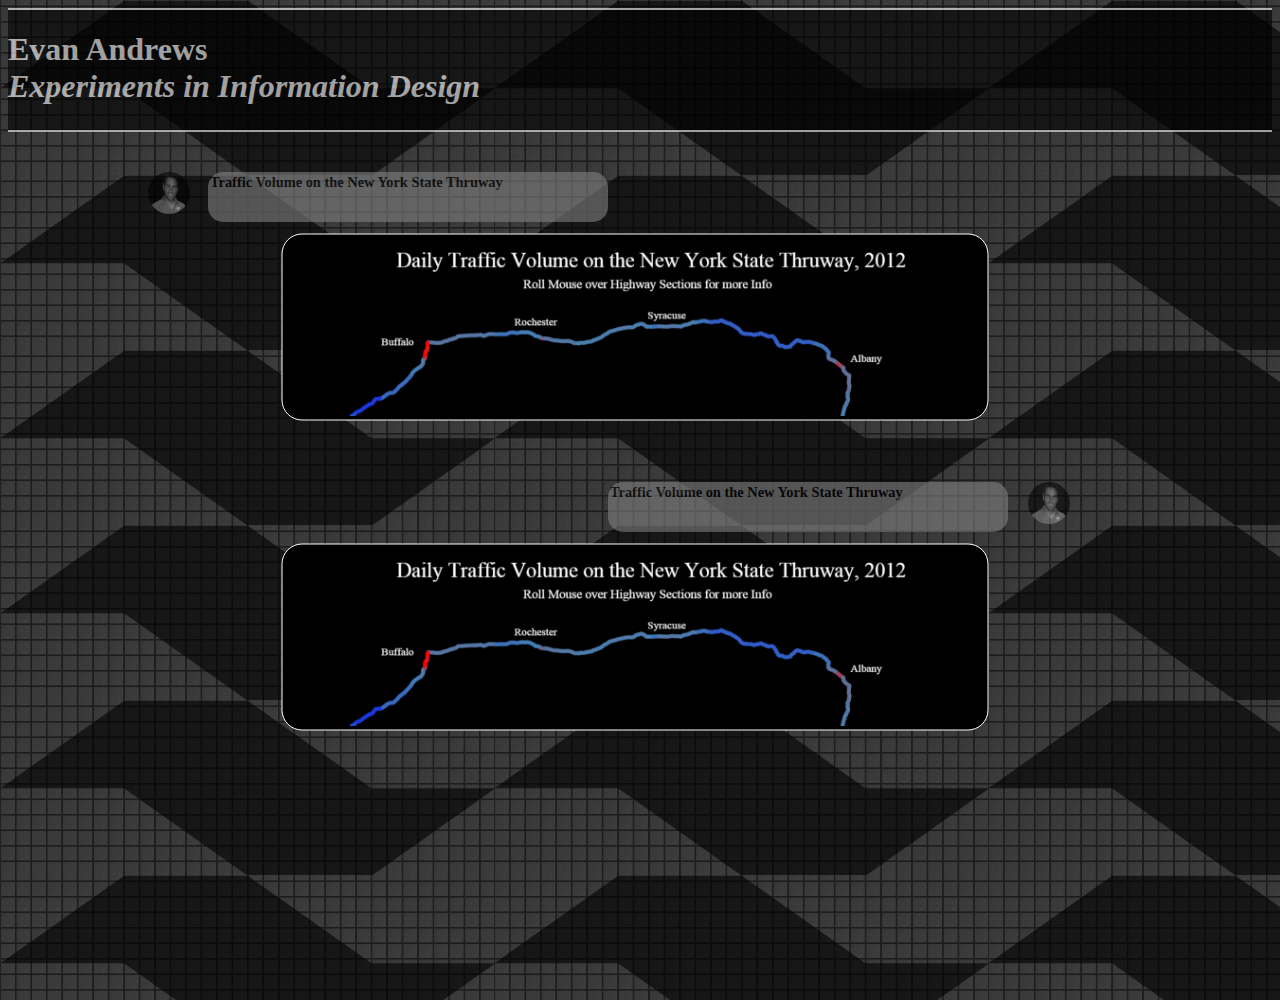
==== index.html @ 9ab16859 "initial commit" ====
<!DOCTYPE html>
<html lang="en"><head>
<title>Home</title>
<meta http-equiv="Content-Type" content="text/html;charset=utf-8">
<link rel="stylesheet" href="css/style.css" type="text/css">
</head>

<body>
<div id="headerBox">
<h1>Evan Andrews <br><em> Experiments in Information Design</em></h1>
</div>
<div id=floatBox>
</div>

<!--Project Section-->
<div id="titleBox" class="titleBoxLeft" style="width: 400px; margin-left: 200px">
  <h3>Traffic Volume on the New York State Thruway</h3>
  <img class="face" src="img/bg/EA.jpg"  height="42" width="42" x="-30" style="top: -35px; left: -60px"/>
</div>
<svg class="projectSvg" height="230" width="710"> 
  <a xlink:href="http://www.google.com">
    <g transform="translate(4,4)">  <!--to place a border around the clip, need to minor adjust positioning of many elements-->  
      <defs>
        <clipPath id="clipPath" x="0" y="0">
          <rect x="0" y="0" width="700" height="180" rx="20" ry="20" stroke="white" stroke-width="1" fill="black"/>
        </clipPath>
      </defs>
      <!--repeat clip path for border, but with height a couple pixels higher bc image sits ontop of border-->
      <rect x="-2" y="-2" width="706" height="186" rx="20" ry="20" stroke="white" stroke-width="1" fill="black"/>
      <image x="50" y="0" height="180" width="600" xlink:href="img/prj/nysthruway.png" style="clip-path: url(#clipPath); " />
    </g>
  </a>
</svg>
<!--End of Project Section-->

<!--Project Section-->
<div id="titleBox" class="titleBoxRight" style="width: 400px; margin-left: 600px">
  <h3>Traffic Volume on the New York State Thruway</h3>
  <img class="face" src="img/bg/EA.jpg"  height="42" width="42" x="-30" style="top: -35px; left: 420px"/>
</div>
<svg class="projectSvg" height="230" width="710"> 
  <a xlink:href="http://www.google.com">
    <g transform="translate(4,4)">  <!--to place a border around the clip, need to minor adjust positioning of many elements-->  
      <defs>
        <clipPath id="clipPath" x="0" y="0">
          <rect x="0" y="0" width="700" height="180" rx="20" ry="20" stroke="white" stroke-width="1" fill="black"/>
        </clipPath>
      </defs>
      <!--repeat clip path for border, but with height a couple pixels higher bc image sits ontop of border-->
      <rect x="-2" y="-2" width="706" height="186" rx="20" ry="20" stroke="white" stroke-width="1" fill="black"/>
      <image x="50" y="0" height="180" width="600" xlink:href="img/prj/nysthruway.png" style="clip-path: url(#clipPath); " />
    </g>
  </a>
</svg>
<!--End of Project Section-->


</body>
</html>
---- css/style.css ----
html {
  }
  body {
    background-image: url('../img/bg/pvmt.png') ;
    background-repeat: repeat;
  }
  /*overlay div.  FIXME: Not filling all the way to bottom.*/
  #floatBox {
    content: "";
    background-color: black;
    top: 0;
    right: 0;
    bottom: 0;
    left: 0;
    opacity: .7;
    color: black;
    position: absolute; /*ancestor is body*/
    z-index: -1;
    height: 1000px;
  }
  /*Section Divs*/
  #headerBox {
    display: block;
    width: 100%;
    height: 120px;
    background-color: black;
    margin: 0px auto 40px auto;
    opacity: .6;
    color: white;
    border-style: solid;
    border-color: white;
    border-width: 2px 0px 2px 0px;
  }
  #titleBox {
    background-color: gray;
    height: 50px;
    opacity: .6;
    border: 2px
    border-color: gray;
    border-radius: 15px;
    /*width: 600px; make this inline to customize to text length*/  
  }
  .titleBoxLeft {
    margin: 20px auto 10px -50px;
  }
  .titleBoxRight {
    margin: 20px auto 10px 200px;
  }
  .projectSvg {
    display: block;
    width: 720px; 
    margin: 0px auto 0px auto;
  }
  .face {
    display: block;
    opacity: .9;
    border-radius: 25px;
    position: relative;
  }
  h3 {
    padding: 02px;
    font-size: .9em;
  }
  p {
    font-size: 2em;  /*1 em is 'current font size' - its relative*/
  }
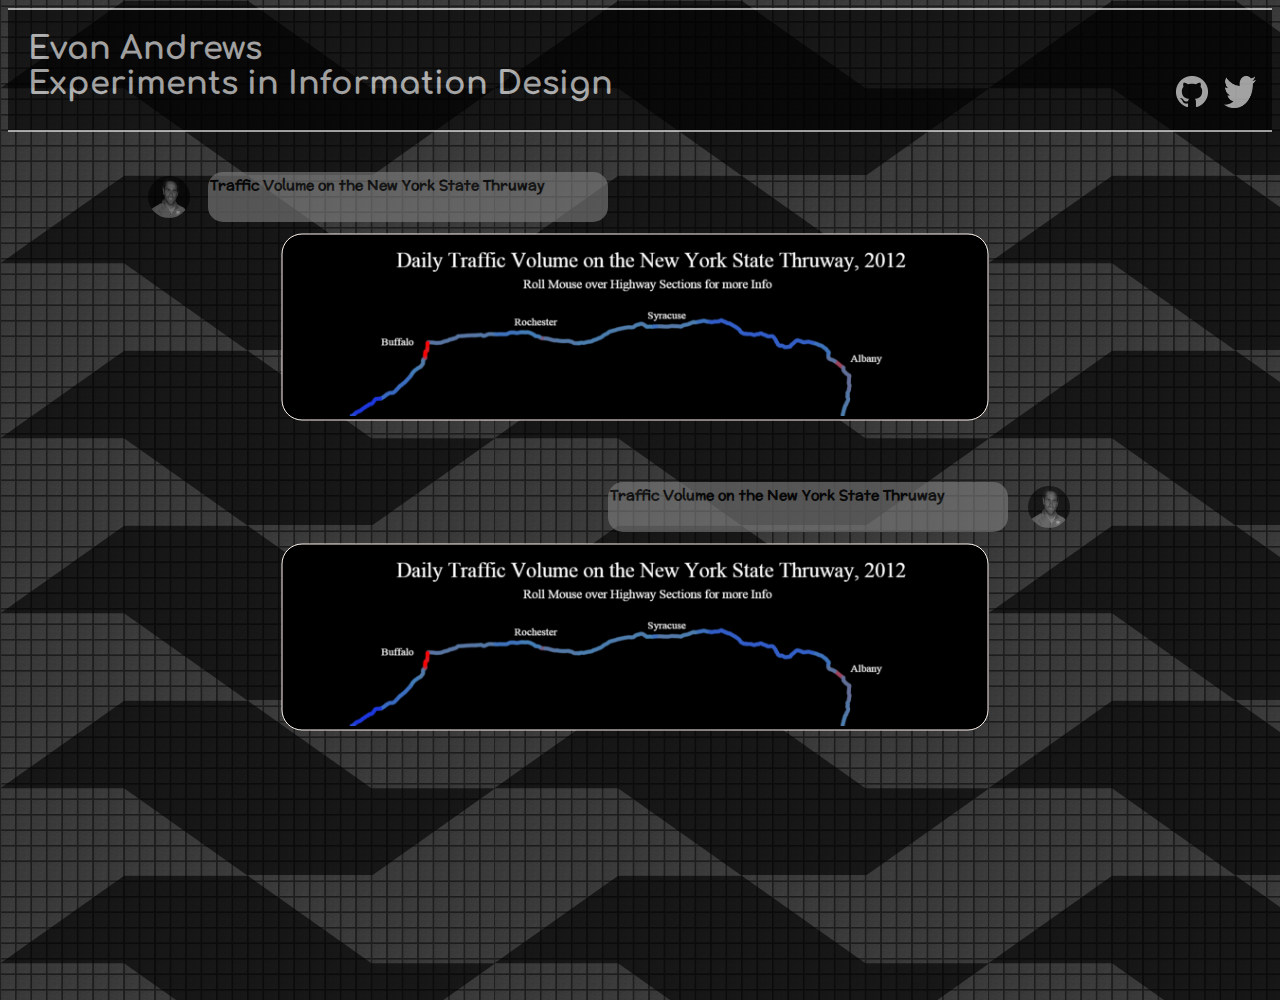
==== commit cc85c7a7: "Fonts and Icons" ====
--- a/index.html
+++ b/index.html
@@ -2,12 +2,16 @@
 <html lang="en"><head>
 <title>Home</title>
 <meta http-equiv="Content-Type" content="text/html;charset=utf-8">
+<link href='http://fonts.googleapis.com/css?family=Comfortaa|McLaren' rel='stylesheet' type='text/css'>
 <link rel="stylesheet" href="css/style.css" type="text/css">
 </head>
 
 <body>
 <div id="headerBox">
-<h1>Evan Andrews <br><em> Experiments in Information Design</em></h1>
+<h1>Evan Andrews <br>Experiments in Information Design
+  <a href="https://twitter.com/EvanSAndrews" target="_blank"><img id="twitter" src="img/icons/Twitter_logo_white.png" height="32" width="32"/></a>
+  <a href="https://github.com/esa22" target="_blank"><img id="github" src="img/icons/GitHub-Mark-Light-32px.png"/></a>
+  </h1>
 </div>
 <div id=floatBox>
 </div>
@@ -22,11 +26,11 @@
     <g transform="translate(4,4)">  <!--to place a border around the clip, need to minor adjust positioning of many elements-->  
       <defs>
         <clipPath id="clipPath" x="0" y="0">
-          <rect x="0" y="0" width="700" height="180" rx="20" ry="20" stroke="white" stroke-width="1" fill="black"/>
+          <rect x="0" y="0" width="700" height="180" rx="20" ry="20" stroke="seashell" stroke-width="1" fill="black"/>
         </clipPath>
       </defs>
       <!--repeat clip path for border, but with height a couple pixels higher bc image sits ontop of border-->
-      <rect x="-2" y="-2" width="706" height="186" rx="20" ry="20" stroke="white" stroke-width="1" fill="black"/>
+      <rect x="-2" y="-2" width="706" height="186" rx="20" ry="20" stroke="seashell" stroke-width="1" fill="black"/>
       <image x="50" y="0" height="180" width="600" xlink:href="img/prj/nysthruway.png" style="clip-path: url(#clipPath); " />
     </g>
   </a>
@@ -43,11 +47,11 @@
     <g transform="translate(4,4)">  <!--to place a border around the clip, need to minor adjust positioning of many elements-->  
       <defs>
         <clipPath id="clipPath" x="0" y="0">
-          <rect x="0" y="0" width="700" height="180" rx="20" ry="20" stroke="white" stroke-width="1" fill="black"/>
+          <rect x="0" y="0" width="700" height="180" rx="20" ry="20" stroke="seashell" stroke-width="1" fill="black"/>
         </clipPath>
       </defs>
       <!--repeat clip path for border, but with height a couple pixels higher bc image sits ontop of border-->
-      <rect x="-2" y="-2" width="706" height="186" rx="20" ry="20" stroke="white" stroke-width="1" fill="black"/>
+      <rect x="-2" y="-2" width="706" height="186" rx="20" ry="20" stroke="seashell" stroke-width="1" fill="black"/>
       <image x="50" y="0" height="180" width="600" xlink:href="img/prj/nysthruway.png" style="clip-path: url(#clipPath); " />
     </g>
   </a>
--- a/css/style.css
+++ b/css/style.css
@@ -1,4 +1,5 @@
   html {
+    min-width: 800px;
   }
   body {
     background-image: url('../img/bg/pvmt.png') ;
@@ -57,9 +58,24 @@
     border-radius: 25px;
     position: relative;
   }
+  h1 {
+    font-family: 'Comfortaa', cursive;
+    padding: 0px 0px 0px 20px;
+  }
   h3 {
     padding: 02px;
     font-size: .9em;
+    font-family: 'McLaren', cursive;
+  }
+  /*icons*/
+  img#github {
+    display: inline;
+    float: right;
+    margin: 10px 0px 0px 0px;
+  } 
+  img#twitter {
+    float: right;
+    margin: 10px 16px 16px 16px;
   }
   p {
     font-size: 2em;  /*1 em is 'current font size' - its relative*/
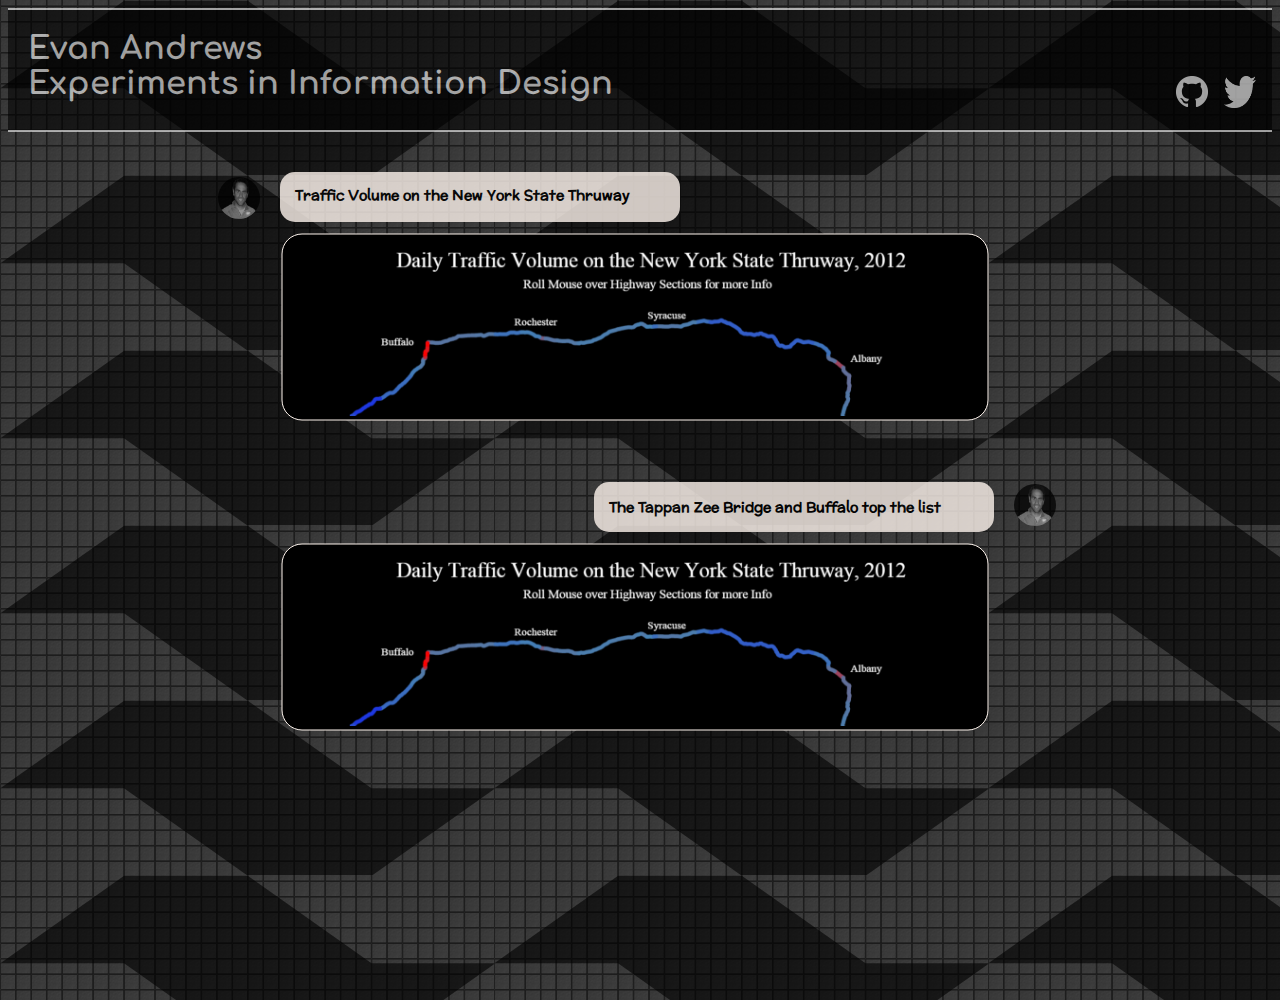
==== commit 6f53afb5: "ditto" ====
--- a/index.html
+++ b/index.html
@@ -17,9 +17,9 @@
 </div>
 
 <!--Project Section-->
-<div id="titleBox" class="titleBoxLeft" style="width: 400px; margin-left: 200px">
-  <h3>Traffic Volume on the New York State Thruway</h3>
-  <img class="face" src="img/bg/EA.jpg"  height="42" width="42" x="-30" style="top: -35px; left: -60px"/>
+<div id="titleBox" class="titleBoxLeft" style="width: 400px;">
+  <h3 style="padding: 12px 0px 0px 15px;">Traffic Volume on the New York State Thruway</h3>
+  <img class="face" src="img/bg/EA.jpg"  height="42" width="42" style="top: -42px; left: -62px"/>
 </div>
 <svg class="projectSvg" height="230" width="710"> 
   <a xlink:href="http://www.google.com">
@@ -38,9 +38,9 @@
 <!--End of Project Section-->
 
 <!--Project Section-->
-<div id="titleBox" class="titleBoxRight" style="width: 400px; margin-left: 600px">
-  <h3>Traffic Volume on the New York State Thruway</h3>
-  <img class="face" src="img/bg/EA.jpg"  height="42" width="42" x="-30" style="top: -35px; left: 420px"/>
+<div id="titleBox" class="titleBoxRight" style="width: 400px; ">
+  <h3 style="padding: 0px 0px 0px 15px;">The Tappan Zee Bridge and Buffalo top the list</h3>
+  <img class="face" src="img/bg/EA.jpg"  height="42" width="42" style="top: -48px; left: 420px"/>
 </div>
 <svg class="projectSvg" height="230" width="710"> 
   <a xlink:href="http://www.google.com">
--- a/css/style.css
+++ b/css/style.css
@@ -33,21 +33,25 @@
     border-width: 2px 0px 2px 0px;
   }
   #titleBox {
-    background-color: gray;
+    background-color: seashell;
+    color: black;
     height: 50px;
-    opacity: .6;
+    opacity: .8;
     border: 2px
     border-color: gray;
     border-radius: 15px;
     /*width: 600px; make this inline to customize to text length*/  
   }
   .titleBoxLeft {
-    margin: 20px auto 10px -50px;
+    margin: 20px auto 10px 21.5%;
+    padding: auto;
   }
   .titleBoxRight {
-    margin: 20px auto 10px 200px;
+    float: right;
+    margin: 20px 22% 10px auto;
   }
   .projectSvg {
+    clear: both;
     display: block;
     width: 720px; 
     margin: 0px auto 0px auto;
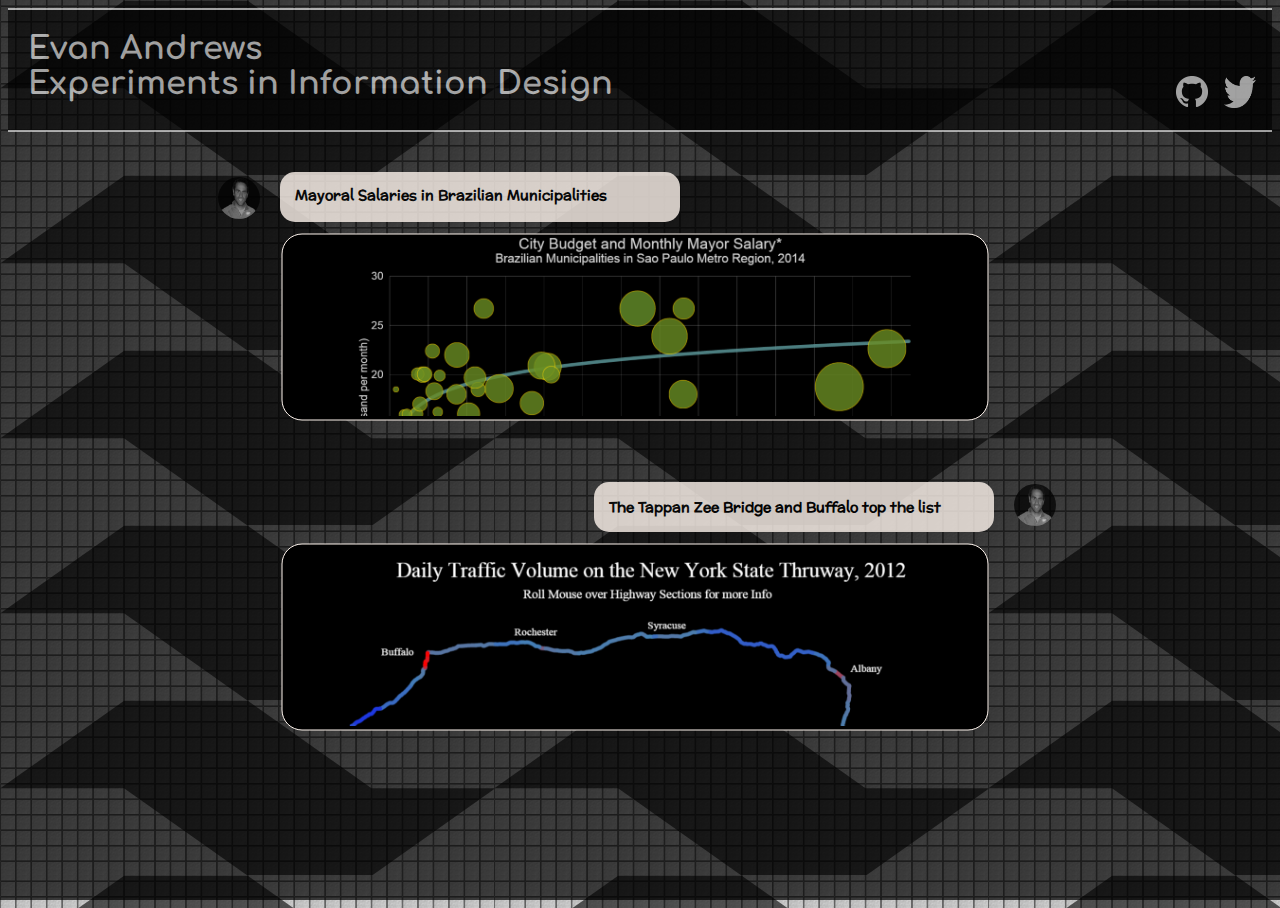
==== commit e1dc9167: "Compartmentalized styling, brsalaries img added" ====
--- a/index.html
+++ b/index.html
@@ -1,8 +1,10 @@
+<!--Common Header-->
 <!DOCTYPE html>
 <html lang="en"><head>
 <title>Home</title>
 <meta http-equiv="Content-Type" content="text/html;charset=utf-8">
 <link href='http://fonts.googleapis.com/css?family=Comfortaa|McLaren' rel='stylesheet' type='text/css'>
+<link rel="stylesheet" href="css/headerStyle.css" type="text/css">
 <link rel="stylesheet" href="css/style.css" type="text/css">
 </head>
 
@@ -13,16 +15,17 @@
   <a href="https://github.com/esa22" target="_blank"><img id="github" src="img/icons/GitHub-Mark-Light-32px.png"/></a>
   </h1>
 </div>
+<!--End of Common Header-->
 <div id=floatBox>
 </div>
 
 <!--Project Section-->
 <div id="titleBox" class="titleBoxLeft" style="width: 400px;">
-  <h3 style="padding: 12px 0px 0px 15px;">Traffic Volume on the New York State Thruway</h3>
+  <h3 style="padding: 12px 0px 0px 15px;">Mayoral Salaries in Brazilian Municipalities</h3>
   <img class="face" src="img/bg/EA.jpg"  height="42" width="42" style="top: -42px; left: -62px"/>
 </div>
 <svg class="projectSvg" height="230" width="710"> 
-  <a xlink:href="http://www.google.com">
+  <a xlink:href="projects/brsalaries/index.html">
     <g transform="translate(4,4)">  <!--to place a border around the clip, need to minor adjust positioning of many elements-->  
       <defs>
         <clipPath id="clipPath" x="0" y="0">
@@ -31,7 +34,7 @@
       </defs>
       <!--repeat clip path for border, but with height a couple pixels higher bc image sits ontop of border-->
       <rect x="-2" y="-2" width="706" height="186" rx="20" ry="20" stroke="seashell" stroke-width="1" fill="black"/>
-      <image x="50" y="0" height="180" width="600" xlink:href="img/prj/nysthruway.png" style="clip-path: url(#clipPath); " />
+      <image x="50" y="0" height="180" width="600" xlink:href="img/prj/brsalaries.png" style="clip-path: url(#clipPath); " />
     </g>
   </a>
 </svg>
@@ -43,7 +46,7 @@
   <img class="face" src="img/bg/EA.jpg"  height="42" width="42" style="top: -48px; left: 420px"/>
 </div>
 <svg class="projectSvg" height="230" width="710"> 
-  <a xlink:href="http://www.google.com">
+  <a xlink:href="projects/nysthruway/index.html">
     <g transform="translate(4,4)">  <!--to place a border around the clip, need to minor adjust positioning of many elements-->  
       <defs>
         <clipPath id="clipPath" x="0" y="0">
--- a/css/headerStyle.css
+++ b/css/headerStyle.css
@@ -0,0 +1,41 @@
+  html {
+    min-width: 800px;
+    height: 100%;
+  }
+  body {
+    background-image: url('../img/bg/pvmt.png') ;
+    background-repeat: repeat;
+    height: 100%;
+  }
+  /*Section Divs*/
+  #headerBox {
+    display: block;
+    width: 100%;
+    height: 120px;
+    background-color: black;
+    margin: 0px auto 40px auto;
+    opacity: .6;
+    color: white;
+    border-style: solid;
+    border-color: white;
+    border-width: 2px 0px 2px 0px;
+  }
+  h1 {
+    font-family: 'Comfortaa', cursive;
+    padding: 0px 0px 0px 20px;
+  }
+  h3 {
+    padding: 02px;
+    font-size: .9em;
+    font-family: 'McLaren', cursive;
+  }
+  /*link icons*/
+  img#github {
+    display: inline;
+    float: right;
+    margin: 10px 0px 0px 0px;
+  } 
+  img#twitter {
+    float: right;
+    margin: 10px 16px 16px 16px;
+  }
--- a/css/style.css
+++ b/css/style.css
@@ -1,37 +1,28 @@
   html {
     min-width: 800px;
+    height: 100%;
   }
   body {
     background-image: url('../img/bg/pvmt.png') ;
     background-repeat: repeat;
+    height: 100%;
+    //margin: 0px;
   }
   /*overlay div.  FIXME: Not filling all the way to bottom.*/
   #floatBox {
     content: "";
+    display: inline;
     background-color: black;
     top: 0;
     right: 0;
     bottom: 0;
     left: 0;
     opacity: .7;
-    color: black;
-    position: absolute; /*ancestor is body*/
+    position: fixed; /*ancestor is body*/
     z-index: -1;
-    height: 1000px;
+    height: 100%;
   }
   /*Section Divs*/
-  #headerBox {
-    display: block;
-    width: 100%;
-    height: 120px;
-    background-color: black;
-    margin: 0px auto 40px auto;
-    opacity: .6;
-    color: white;
-    border-style: solid;
-    border-color: white;
-    border-width: 2px 0px 2px 0px;
-  }
   #titleBox {
     background-color: seashell;
     color: black;
@@ -71,16 +62,6 @@
     font-size: .9em;
     font-family: 'McLaren', cursive;
   }
-  /*icons*/
-  img#github {
-    display: inline;
-    float: right;
-    margin: 10px 0px 0px 0px;
-  } 
-  img#twitter {
-    float: right;
-    margin: 10px 16px 16px 16px;
-  }
   p {
     font-size: 2em;  /*1 em is 'current font size' - its relative*/
   }
